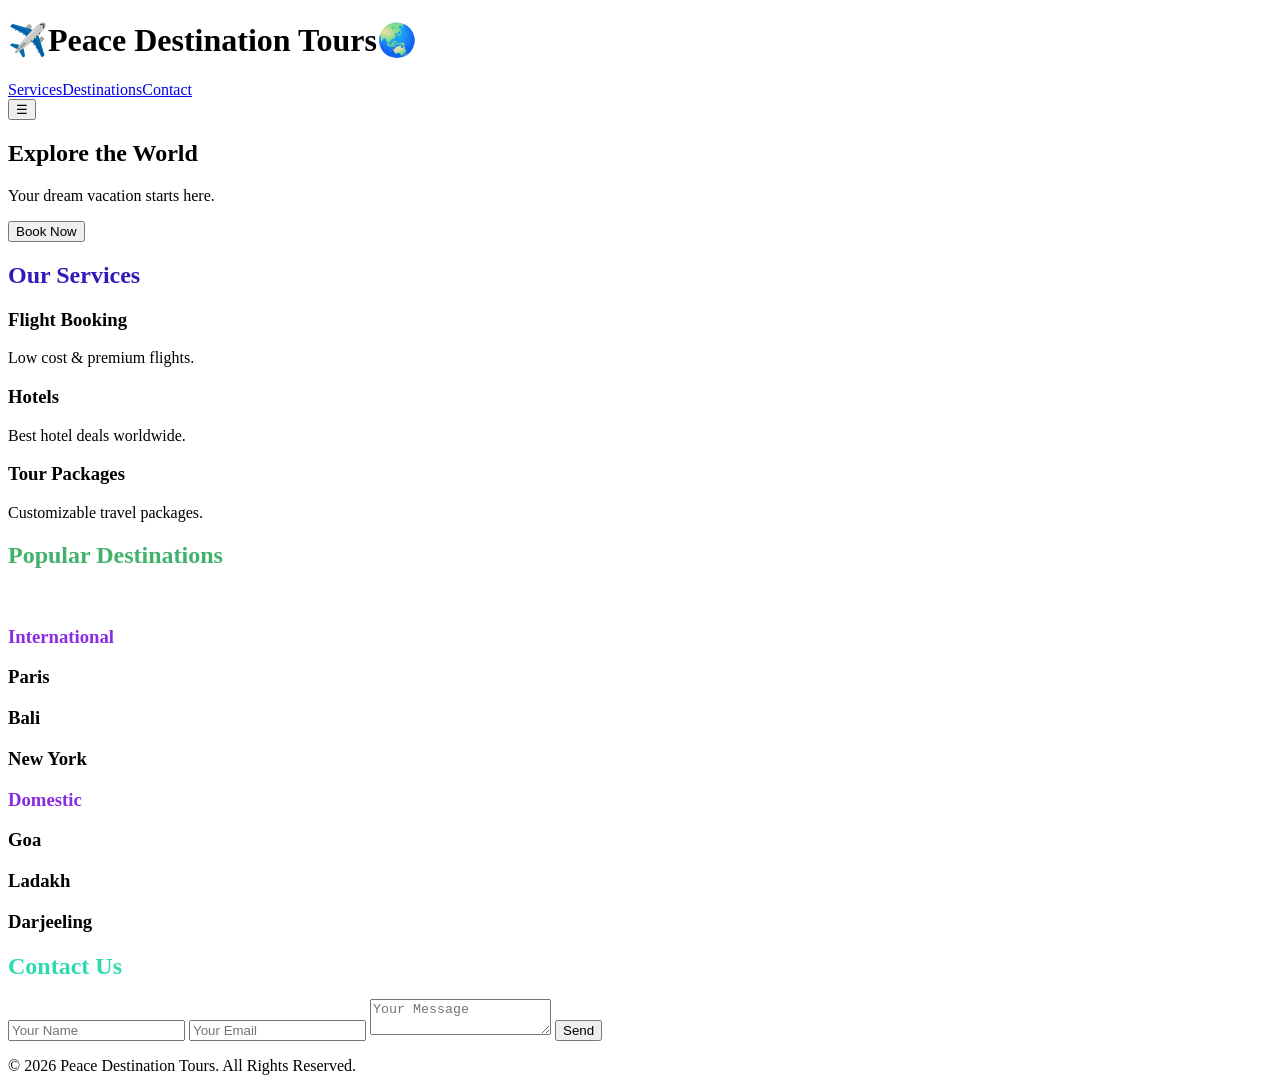
==== index.html @ 53f4e52f "Rename Index.html to index.html" ====
<!DOCTYPE html>
<!-- saved from url=(0073)file:///D:/sk%20file/personal/project/traval%20agency/main.html?#services -->
<html lang="en"><head><meta http-equiv="Content-Type" content="text/html; charset=UTF-8">
  
  <meta name="viewport" content="width=device-width, initial-scale=1.0">
  <title>✈️Peace Destination Tours🌏</title>
  <link rel="stylesheet" href="./✈️Peace Destination Tours🌏_files/main.css">
</head>
<body>

  <!-- HEADER -->
  <header class="header">
    <div class="container header-auto">
        <h1 class="logo">✈️Peace Destination Tours🌏</h1>

      <nav class="nav" id="navMenu" style="display: flex;">
        <a href="file:///D:/sk%20file/personal/project/traval%20agency/main.html?#services">Services</a>
        <a href="file:///D:/sk%20file/personal/project/traval%20agency/main.html?#destinations">Destinations</a>
        <a href="file:///D:/sk%20file/personal/project/traval%20agency/main.html?#contact">Contact</a>
      </nav>

      <button class="mobile-toggle" id="mobileBtn">☰</button>
    </div>
  </header>

  <!-- HERO -->
  <section class="hero">
     <div class="hero-content">
      <h2>Explore the World</h2>
      <p>Your dream vacation starts here.</p>
      <button class="btn">Book Now</button>
    </div>
  </section>

  <!-- SERVICES -->
  <section id="services" class="services container">
    <h2 style="color: rgb(51, 25, 183);">Our Services</h2>
    <div class="service-cards">
      <div class="card">
        <h3>Flight Booking</h3>
        <p>Low cost &amp; premium flights.</p>
      </div>
      <div class="card">
        <h3>Hotels</h3>
        <p>Best hotel deals worldwide.</p>
      </div>
      <div class="card">
        <h3>Tour Packages</h3>
        <p>Customizable travel packages.</p>
      </div>
    </div>
  </section>

  <!-- DESTINATIONS -->
  <section id="destinations" class="destinations container">
    <h2 style="color: rgb(65, 177, 108);">Popular Destinations</h2>
    <br>
    <h3 style="color: blueviolet;"> International</h3>
    <div class="destination-cards1">
      <div class="card"><h3>Paris</h3></div>
      <div class="card"><h3>Bali</h3></div>
      <div class="card"><h3>New York</h3></div>
    </div>
        <h3 style="color: blueviolet;">Domestic</h3>
        <div class="destination-cards2">
       <div class="card"><h3>Goa</h3></div>
      <div class="card"><h3>Ladakh</h3></div>
      <div class="card"><h3>Darjeeling</h3></div>
    </div>
  </section>

  <!-- CONTACT -->
  <section id="contact" class="contact container">
    <h2 style="color:rgb(45, 217, 174)" ;="">Contact Us</h2>
    <form class="contact-form">
      <input type="text" placeholder="Your Name">
      <input type="email" placeholder="Your Email">
      <textarea placeholder="Your Message"></textarea>
      <button class="btn">Send</button>
    </form>
  </section>

  <!-- FOOTER -->
  <footer class="footer">
    <p>© 2026 Peace Destination Tours. All Rights Reserved.</p>
  </footer>

  <script src="./✈️Peace Destination Tours🌏_files/main.js"></script>

</body></html>
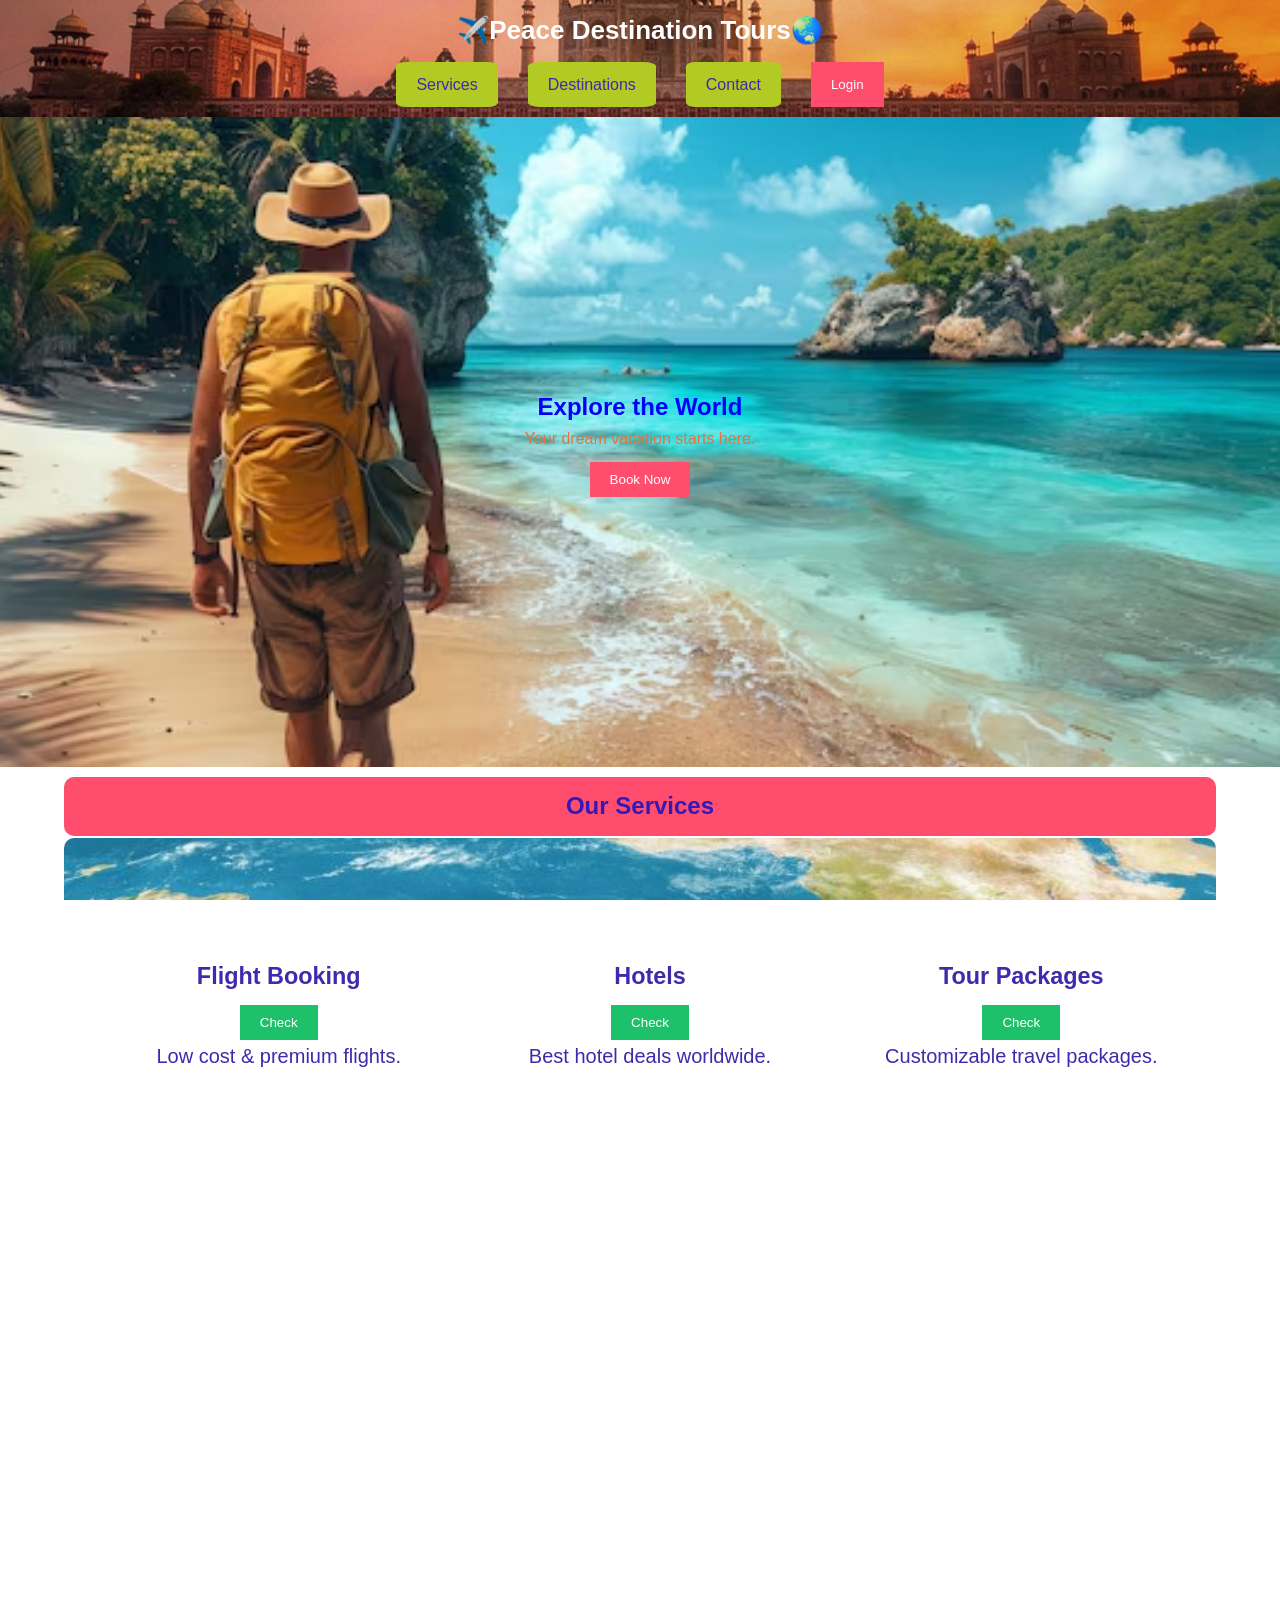
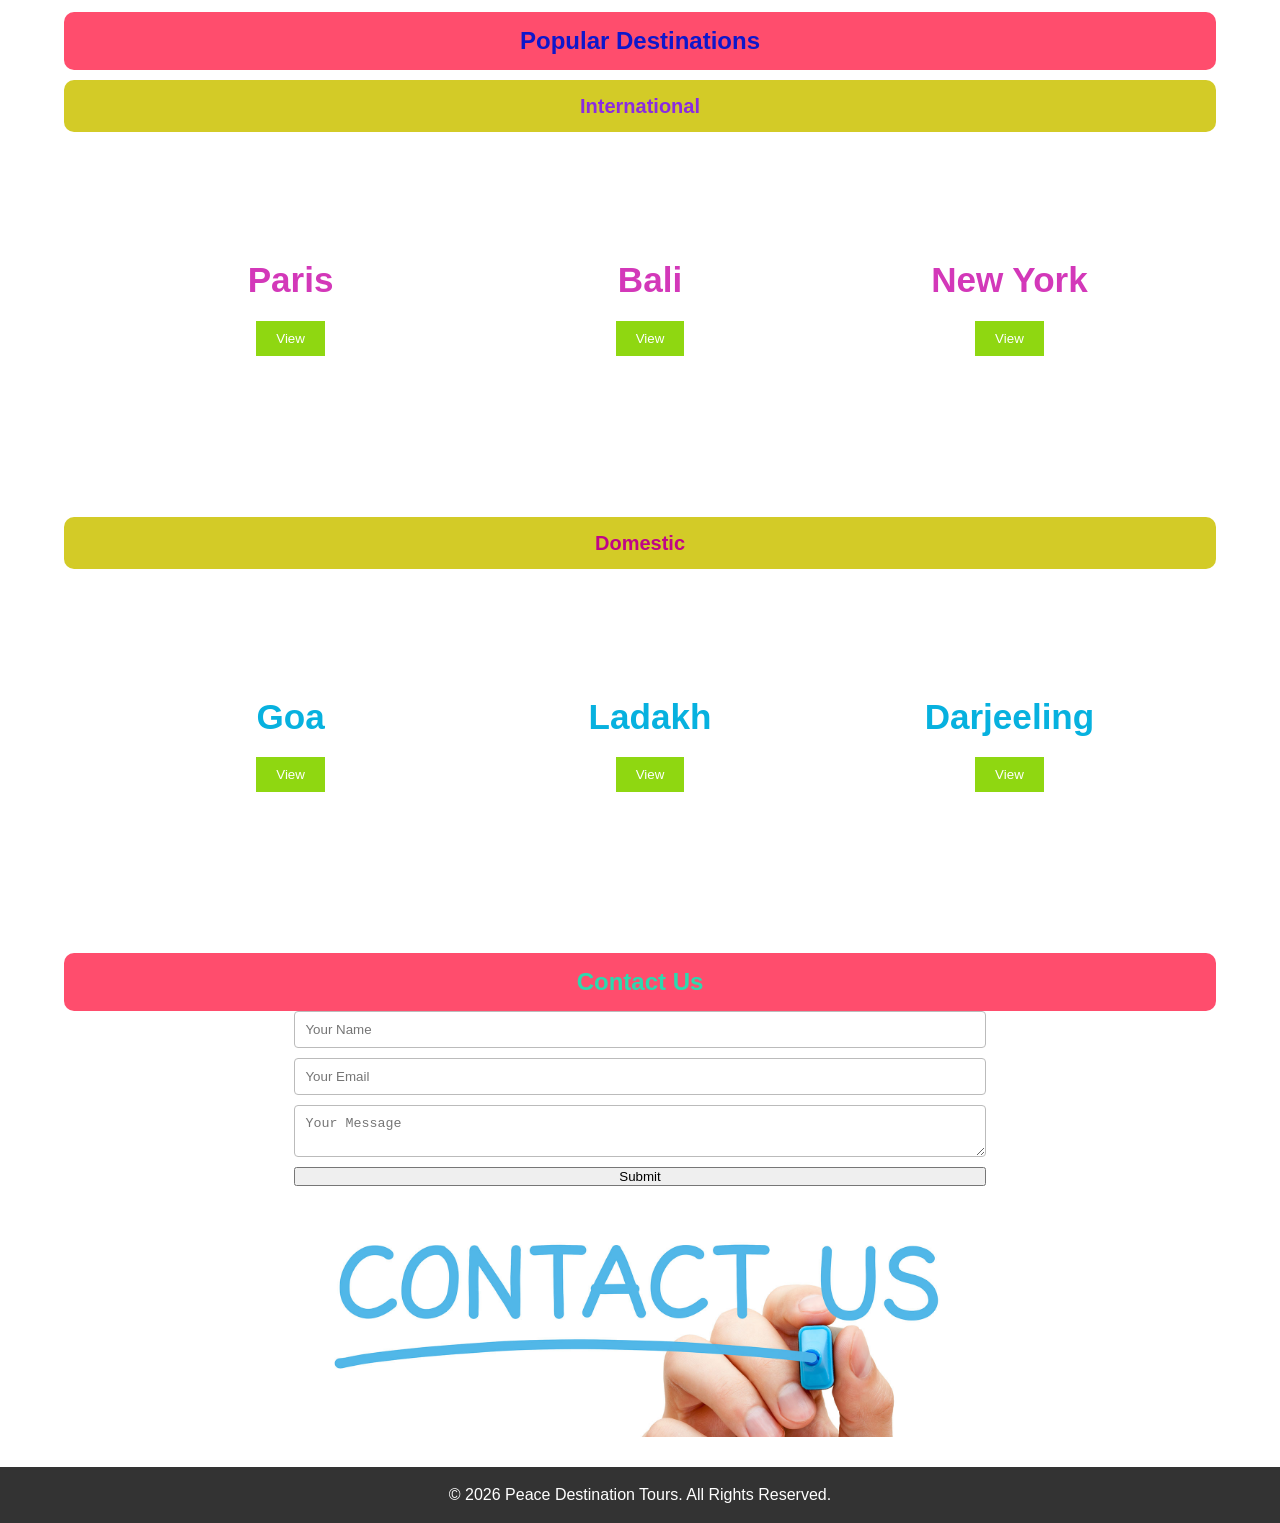
==== commit 074490dc: "Update and rename index.htm to index.html" ====
--- a/index.html
+++ b/index.html
@@ -1,10 +1,10 @@
 <!DOCTYPE html>
-<!-- saved from url=(0073)file:///D:/sk%20file/personal/project/traval%20agency/main.html?#services -->
-<html lang="en"><head><meta http-equiv="Content-Type" content="text/html; charset=UTF-8">
-  
+<html lang="en">
+<head>
+  <meta charset="UTF-8">
   <meta name="viewport" content="width=device-width, initial-scale=1.0">
   <title>✈️Peace Destination Tours🌏</title>
-  <link rel="stylesheet" href="./✈️Peace Destination Tours🌏_files/main.css">
+  <link rel="stylesheet" href="main.css">
 </head>
 <body>
 
@@ -13,22 +13,28 @@
     <div class="container header-auto">
         <h1 class="logo">✈️Peace Destination Tours🌏</h1>
 
-      <nav class="nav" id="navMenu" style="display: flex;">
-        <a href="file:///D:/sk%20file/personal/project/traval%20agency/main.html?#services">Services</a>
-        <a href="file:///D:/sk%20file/personal/project/traval%20agency/main.html?#destinations">Destinations</a>
-        <a href="file:///D:/sk%20file/personal/project/traval%20agency/main.html?#contact">Contact</a>
+      <nav class="nav" id="navMenu">
+        <a href="#services">Services</a>
+        <a href="#destinations">Destinations</a>
+        <a href="#contact">Contact</a>
+     <button onclick="window.location.href='login.html'" class="btn">Login</button>
+      
+      <!-- <button onclick="loadLogin()" class="btn">Open Login Page</button> -->
+    
       </nav>
-
+      <div id="content"></div>
+    </div>
       <button class="mobile-toggle" id="mobileBtn">☰</button>
-    </div>
+        
   </header>
 
   <!-- HERO -->
   <section class="hero">
      <div class="hero-content">
-      <h2>Explore the World</h2>
-      <p>Your dream vacation starts here.</p>
-      <button class="btn">Book Now</button>
+      <h1>Explore the World</h1>
+      <p style="color: rgb(228, 115, 62);">Your dream vacation starts here.</p>
+      <!-- <button class="btn">Book Now</button> -->
+     <button class="btn" onclick="window.location.href='https://www.makemytrip.com/'">Book Now</button>
     </div>
   </section>
 
@@ -37,15 +43,18 @@
     <h2 style="color: rgb(51, 25, 183);">Our Services</h2>
     <div class="service-cards">
       <div class="card">
-        <h3>Flight Booking</h3>
-        <p>Low cost &amp; premium flights.</p>
+        <h3 class="flights">Flight Booking</h3>
+          <button class="flight" onclick="window.location.href='https://www.makemytrip.com/flights/'">Check</button>
+        <p>Low cost & premium flights.</p>
       </div>
       <div class="card">
-        <h3>Hotels</h3>
+        <h3 class="hotels">Hotels</h3>
+         <button class="hotel" onclick="window.location.href='https://www.makemytrip.com/hotels/'">Check</button>
         <p>Best hotel deals worldwide.</p>
       </div>
       <div class="card">
-        <h3>Tour Packages</h3>
+        <h3 class="package">Tour Packages</h3>
+         <button class="packages" onclick="window.location.href='https://www.makemytrip.com/toursandattractions/landing'">Check</button>
         <p>Customizable travel packages.</p>
       </div>
     </div>
@@ -53,30 +62,42 @@
 
   <!-- DESTINATIONS -->
   <section id="destinations" class="destinations container">
-    <h2 style="color: rgb(65, 177, 108);">Popular Destinations</h2>
-    <br>
-    <h3 style="color: blueviolet;"> International</h3>
+    <h2 style="color: rgb(14, 23, 203);">Popular Destinations</h2>
+    <h4 style="color: blueviolet;"> International</h4>
     <div class="destination-cards1">
-      <div class="card"><h3>Paris</h3></div>
-      <div class="card"><h3>Bali</h3></div>
-      <div class="card"><h3>New York</h3></div>
+      <div class="card"><h3>Paris</h3> 
+      <button class="View" onclick="window.location.href='https://www.google.com/maps/place/Paris,+France/@48.8588549,2.3470341,18536m/data=!3m2!1e3!4b1!4m6!3m5!1s0x47e66e1f06e2b70f:0x40b82c3688c9460!8m2!3d48.8575475!4d2.3513765!16zL20vMDVxdGo?entry=ttu&g_ep=EgoyMDI2MDMwMS4xIKXMDSoASAFQAw%3D%3D'">View</button>
+      </div>
+      <div class="card"><h3>Bali</h3>
+      <button class="View" onclick="window.location.href='https://www.google.com/maps/place/Bali,+Indonesia/@-8.4553335,114.7419114,111470m/data=!3m2!1e3!4b1!4m6!3m5!1s0x2dd141d3e8100fa1:0x24910fb14b24e690!8m2!3d-8.4095178!4d115.188916!16s%2Fg%2F121hxh1j?entry=ttu&g_ep=EgoyMDI2MDMwMS4xIKXMDSoASAFQAw%3D%3D'">View</button>
+      </div>
+      <div class="card"><h3>New York</h3> 
+      <button class="View" onclick="window.location.href='https://www.google.com/maps/place/New+York,+NY,+USA/@40.6966727,-74.3091521,85442m/data=!3m2!1e3!4b1!4m6!3m5!1s0x89c24fa5d33f083b:0xc80b8f06e177fe62!8m2!3d40.7127753!4d-74.0059728!16zL20vMDJfMjg2?entry=ttu&g_ep=EgoyMDI2MDMwMS4xIKXMDSoASAFQAw%3D%3D'">View</button>
+      </div>
     </div>
-        <h3 style="color: blueviolet;">Domestic</h3>
+        <h4 style="color: rgb(192, 5, 136);">Domestic</h4>
         <div class="destination-cards2">
-       <div class="card"><h3>Goa</h3></div>
-      <div class="card"><h3>Ladakh</h3></div>
-      <div class="card"><h3>Darjeeling</h3></div>
+       <div class="card"><h3>Goa</h3> 
+      <button class="View" onclick="window.location.href='https://www.google.com/maps/place/Goa/@15.3494864,73.6767493,108675m/data=!3m2!1e3!4b1!4m6!3m5!1s0x3bbfba106336b741:0xeaf887ff62f34092!8m2!3d15.2993265!4d74.123996!16zL20vMDFjMW5t?entry=ttu&g_ep=EgoyMDI2MDMwMS4xIKXMDSoASAFQAw%3D%3D'">View</button>
+      </div>
+      <div class="card"><h3>Ladakh</h3>
+      <button class="View" onclick="window.location.href='https://www.google.com/maps/place/Ladakh/@33.9763087,74.803649,747635m/data=!3m2!1e3!4b1!4m6!3m5!1s0x38fd86bce37d7139:0xc6c2990fdad28ac7!8m2!3d34.2268475!4d77.5619419!16zL20vMDFzNmN5!5m1!1e4?entry=ttu&g_ep=EgoyMDI2MDMwMS4xIKXMDSoASAFQAw%3D%3D'">View</button>
+      </div>
+      <div class="card"><h3>Darjeeling</h3> 
+      <button class="View" onclick="window.location.href='https://www.google.com/maps/place/Darjeeling,+West+Bengal/@27.0331889,88.2234753,12548m/data=!3m2!1e3!4b1!4m6!3m5!1s0x39e42e654cf501bb:0x4175555979d4702a!8m2!3d27.0391914!4d88.2638831!16zL20vMDE5amxx!5m1!1e4?entry=ttu&g_ep=EgoyMDI2MDMwMS4xIKXMDSoASAFQAw%3D%3D'">View</button>
+      </div>
     </div>
   </section>
 
   <!-- CONTACT -->
   <section id="contact" class="contact container">
-    <h2 style="color:rgb(45, 217, 174)" ;="">Contact Us</h2>
+    <h2 style="color:rgb(45, 217, 174)";>Contact Us</h2>
     <form class="contact-form">
-      <input type="text" placeholder="Your Name">
-      <input type="email" placeholder="Your Email">
-      <textarea placeholder="Your Message"></textarea>
-      <button class="btn">Send</button>
+    <input type="text" id="name" placeholder="Your Name" required>
+    <input type="email" id="email" placeholder="Your Email" required>
+    <textarea id="message" placeholder="Your Message" required></textarea>
+    <button type="button" onclick="sendEmail()">Submit</button>
+      <img src="contact.jpg" alt="Contact Us ">
     </form>
   </section>
 
@@ -85,6 +106,6 @@
     <p>© 2026 Peace Destination Tours. All Rights Reserved.</p>
   </footer>
 
-  <script src="./✈️Peace Destination Tours🌏_files/main.js"></script>
-
-</body></html>
+  <script src="main.js"></script>
+</body>
+</html>
--- a/main.css
+++ b/main.css
@@ -0,0 +1,306 @@
+/* RESET */
+* {
+  margin: 0;
+  padding: 0;
+  box-sizing: border-box;
+}
+
+body {
+  font-family: Arial, sans-serif;
+  line-height: 1.6;
+   text-align: center;
+}
+
+.container {
+  width: 90%;
+  margin: auto;
+}
+
+.header {
+  /* background: #0077b6; */
+  background: url("head.jpg") center/cover no-repeat;
+  color: #fff;
+  padding: 10px 0;
+  position: sticky;
+  top:0;
+  text-align: center;
+  /* background-attachment: fixed;  */
+  
+}
+
+.header-flex {
+  display: flex;
+  justify-content: space-between;
+  align-items: center;
+}
+
+.logo {
+  font-size: 26px;
+  font-weight: bold;
+   text-align: center;
+}
+
+.nav {
+  display: flex;
+  justify-content: center;
+  gap: 30px;
+  width: 100%;
+}
+
+.nav a {
+  color: white;
+  text-decoration: none;
+  font-size: 16px;
+  padding: 10px 20px;
+  background: #b1ca24;
+  border: none;
+  color: rgb(66, 40, 172);
+  cursor: pointer;
+  margin-top: 10px;
+  border-radius: 10%;
+}
+
+  
+.mobile-toggle {
+  display: none;
+  font-size: 28px;
+  background: none;
+  border: none;
+  color: #fff;
+  cursor: pointer;
+}
+
+/* HERO */
+.hero {
+  height: 650px;
+  background: url("welcome.jpg") center/cover no-repeat;
+  background-attachment: fixed; 
+  display: flex;
+  justify-content: center;
+  align-items: center;
+  text-align: center;
+}
+
+.hero-content {
+  color: blue;
+
+}
+
+.hero-content h2 {
+  font-size: 40px;
+  margin-bottom: 10px;
+  text-align: center;
+}
+
+.btn {
+  padding: 10px 20px;
+  background: #ff4d6d;
+  border: none;
+  color: white;
+  cursor: pointer;
+  margin-top: 10px;
+  transition:0.3s;
+}
+.btn1 {
+  padding: 10px 20px;
+  background: #45f6cd;
+  border: none;
+  color: white;
+  cursor: pointer;
+  margin-top: 10px;
+  transition:0.3s;
+  position: 10px 20px 30px 40px;
+}
+
+
+.flight,.hotel,.packages {
+  padding: 10px 20px;
+  background: #1dc16a;
+  border: none;
+  color: white;
+  cursor: pointer;
+  margin-top: 10px;
+} 
+
+/* .hotel {
+  padding: 10px 20px;
+  background: #1dc16a;
+  border: none;
+  color: white;
+  cursor: pointer;
+  margin-top: 10px;
+}
+
+.packages {
+  padding: 10px 20px;
+  background: #1dc16a;
+  border: none;
+  color: white;
+  cursor: pointer;
+  margin-top: 10px;
+} */
+ .View {
+  padding: 10px 20px;
+  background: #8fd711;
+  border: none;
+  color: white;
+  cursor: pointer;
+  margin-top: 10px;
+  transition:0.3s;
+}
+
+/* SERVICES + DESTINATIONS */
+h2 {
+  text-align: center;
+  margin: 0px 0;
+  padding: 40px ;
+  
+}
+
+.service-cards {
+  display: flex;
+  justify-content: space-between;
+  gap: 10px;
+  text-align: center;
+  color: white;
+  text-decoration: none;
+  font-size: 20px;
+  padding: 100px 20px 500px 40px ;
+  /* background: #905c88; */
+  border: 10px;
+  color: rgb(66, 40, 172);
+  cursor: pointer;
+  margin-top: 2px; 
+  margin-bottom: 20px ;
+  background: url("service.jpg") center/cover no-repeat;
+  background-attachment: fixed; 
+  border-radius: 10px;
+
+
+
+}
+.destination-cards1 {
+  display: flex;
+  padding: 100px 20px 130px 40px ;
+  justify-content: space-between;
+  gap: 10px;
+  text-align: center;
+  font-size: 30px;
+  color:rgb(211, 56, 185);
+  background: url("international.jpg") center/cover no-repeat;
+  background-attachment: fixed;
+  display: flex;
+  justify-content: center;
+  align-items: center;
+
+   
+}
+
+
+.destination-cards2 {
+  display: flex;
+  padding: 100px 20px 130px 40px ;
+  /* justify-content: space-between; */
+  gap: 10px;
+  text-align: center;
+  font-size: 30px;
+  color: rgb(7, 177, 223);
+  background: url("dom.jpg") center/cover no-repeat;
+  background-attachment: fixed;
+  justify-content: center;
+  align-items: center;
+  
+  
+
+}
+
+.card {
+  width: 32%;
+  padding: 20px;
+  /* background: #f0f0f0; */
+  background: transparent;
+  border-color: #ff4d6d;
+  text-align: center;
+  border-radius: 5px;
+}
+
+/* CONTACT */
+.contact-form {
+  
+  display: flex;
+  flex-direction: column;
+  width: 60%;
+  margin: auto;
+  gap: 10px;
+  
+
+}
+
+.contact-form input,
+.contact-form textarea {
+  padding: 10px;
+  border: 1px solid #bbb;
+  border-radius: 4px;
+  
+  
+}
+
+/* FOOTER */
+.footer {
+  background: #333;
+  color: white;
+  text-align: center;
+  padding: 15px;
+  margin-top: 30px;
+  
+}
+
+/* RESPONSIVE */
+@media (max-width: 768px) {
+  .nav {
+    display: none;
+    flex-direction: column;
+    background: #0077b6;
+    padding: 10px 0;
+    text-align: center;
+  }
+
+  .mobile-toggle {
+    display: block;
+  }
+
+  .service-cards,
+  .destination-cards {
+    flex-direction: column;
+  }
+
+  .card {
+    width: 100%;
+  }
+
+  .contact-form {
+    width: 100%;
+  }
+}
+
+h2 {
+  padding: 10px 20px;
+  background: #ff4d6d;
+  border: none;
+  color: white;
+  cursor: pointer;
+  margin-top: 10px;
+  border-radius: 10px;
+}
+
+h4 {
+  padding: 10px 20px;
+  background: #d3cb27;
+  border: none;
+  color: white;
+  cursor: pointer;
+  margin-top: 10px;
+  border-radius: 10px;
+  font-size: 20px;
+}
+
